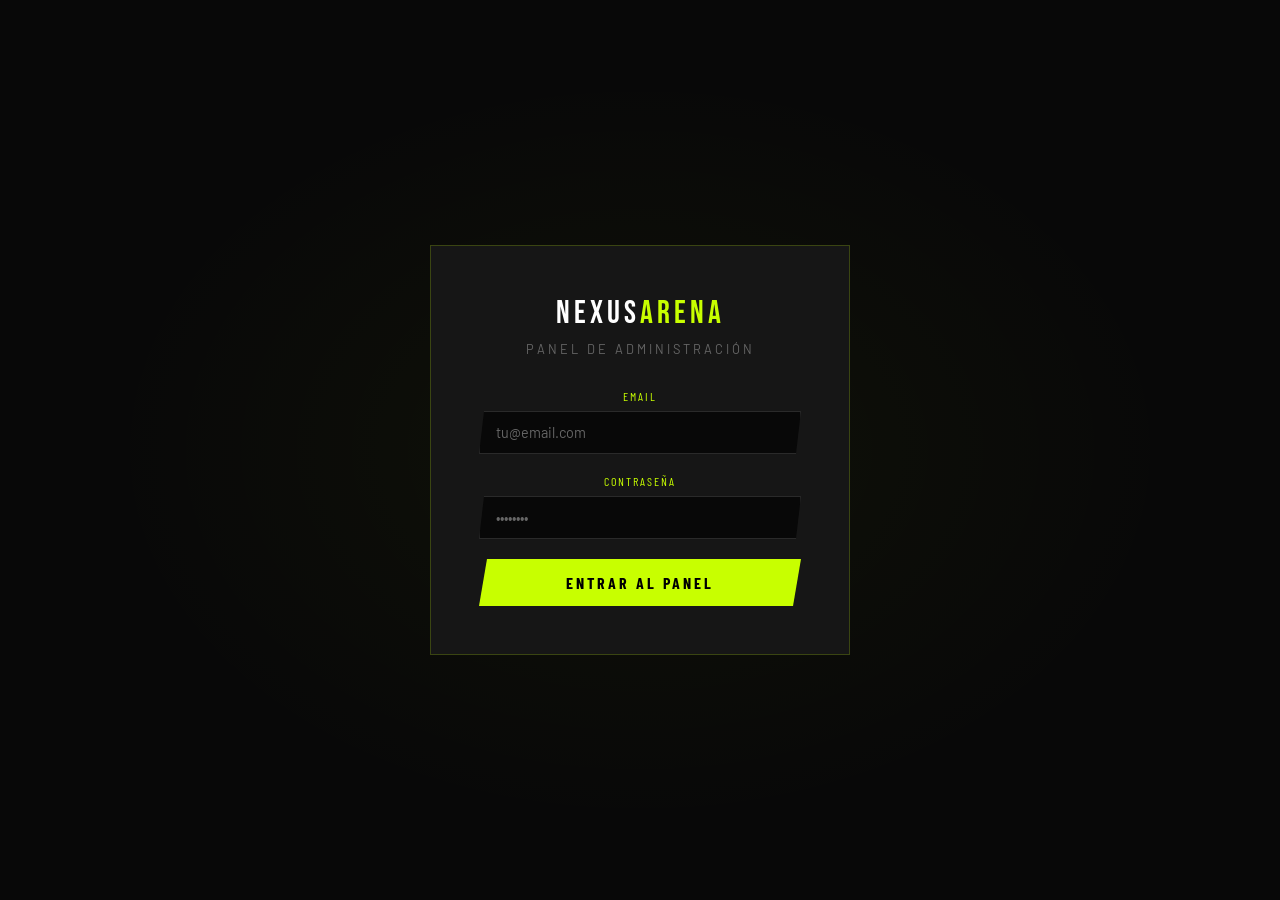
==== admin.html @ f6d8b769 "feat: streaming en vivo desde admin, Twitch y YouTube embed" ====
<!DOCTYPE html>
<html lang="es">
<head>
<meta charset="UTF-8">
<meta name="viewport" content="width=device-width, initial-scale=1.0">
<title>NEXUS ARENA — Panel Admin</title>
<!-- No indexar esta página en Google -->
<meta name="robots" content="noindex, nofollow">
<link rel="preconnect" href="https://fonts.googleapis.com">
<link href="https://fonts.googleapis.com/css2?family=Bebas+Neue&family=Barlow+Condensed:wght@400;600;700&family=Barlow:wght@300;400;500&display=swap" rel="stylesheet">
<link rel="stylesheet" href="css/styles.css">
<link rel="stylesheet" href="css/admin.css">
</head>
<body class="admin-body">

<!-- LOGIN SCREEN -->
<div id="loginScreen" class="login-screen">
  <div class="login-box">
    <div class="logo" style="margin-bottom:8px">NEXUS<span>ARENA</span></div>
    <p class="login-sub">Panel de administración</p>
    <div id="loginError" class="form-error" style="display:none"></div>
    <div class="form-group">
      <label class="form-label">Email</label>
      <input type="email" class="form-input" id="loginEmail" placeholder="tu@email.com">
    </div>
    <div class="form-group">
      <label class="form-label">Contraseña</label>
      <input type="password" class="form-input" id="loginPassword" placeholder="••••••••">
    </div>
    <button class="btn-submit" id="btnLogin">ENTRAR AL PANEL</button>
  </div>
</div>

<!-- ADMIN PANEL -->
<div id="adminPanel" style="display:none">

  <!-- Sidebar -->
  <aside class="sidebar">
    <div class="sidebar-logo"><img src="logo.png" alt="Nexus Arena" style="width:140px;filter:none" onerror="this.outerHTML='<span>NEXUS<span style=&quot;color:var(--acid)&quot;>ARENA</span></span>'"></div>
    <p class="sidebar-sub">Panel Admin</p>
    <nav class="sidebar-nav">
      <a href="#" class="sidebar-link active" data-section="dashboard">Dashboard</a>
      <a href="#" class="sidebar-link" data-section="torneos">Torneos</a>
      <a href="#" class="sidebar-link" data-section="inscripciones">Inscriptos</a>
      <a href="#" class="sidebar-link" data-section="nuevo-torneo">Nuevo torneo</a>
      <a href="#" class="sidebar-link" data-section="catalogo">Catálogo de juegos</a>
      <a href="#" class="sidebar-link" data-section="galardones">Galardones</a>
      <a href="#" class="sidebar-link" data-section="resenas">Reseñas</a>
      <a href="#" class="sidebar-link" data-section="encuestas">Encuestas</a>
      <a href="#" class="sidebar-link" data-section="jugadores">Jugadores</a>
      <a href="#" class="sidebar-link" data-section="ranking">Ranking</a>
      <a href="#" class="sidebar-link" data-section="temporadas">Temporadas</a>
      <a href="#" class="sidebar-link" data-section="config">Configuracion</a>
      <a href="#" class="sidebar-link" data-section="chat">Chat</a>
    </nav>
    <div class="sidebar-footer">
      <a href="index.html" target="_blank" class="sidebar-link">Ver página pública</a>
      <button class="btn-logout" id="btnLogout">Cerrar sesión</button>
    </div>
  </aside>

  <!-- Main content -->
  <main class="admin-main">

    <!-- DASHBOARD -->
    <section class="admin-section active" id="section-dashboard">
      <div class="admin-header">
        <h1 class="admin-title">Dashboard</h1>
        <span class="admin-date" id="adminDate"></span>
      </div>
      <div class="stats-row">
        <div class="stat-card">
          <span class="stat-card-num" id="dashTorneos">—</span>
          <span class="stat-card-label">Torneos activos</span>
        </div>
        <div class="stat-card">
          <span class="stat-card-num" id="dashInscrip">—</span>
          <span class="stat-card-label">Inscriptos totales</span>
        </div>
        <div class="stat-card">
          <span class="stat-card-num" id="dashRecaudado">—</span>
          <span class="stat-card-label">Recaudado (confirmados)</span>
        </div>
        <div class="stat-card">
          <span class="stat-card-num" id="dashComision">—</span>
          <span class="stat-card-label">Tu comisión (20%)</span>
        </div>
      </div>

      <h2 class="admin-subtitle">Inscriptos recientes</h2>
      <div class="table-wrap">
        <table class="admin-table" id="dashRecentTable">
          <thead>
            <tr>
              <th>Nombre</th>
              <th>Gamertag</th>
              <th>Torneo</th>
              <th>Contacto</th>
              <th>Estado</th>
              <th>Fecha</th>
            </tr>
          </thead>
          <tbody id="dashRecentBody">
            <tr><td colspan="6" class="table-loading">Cargando...</td></tr>
          </tbody>
        </table>
      </div>
    </section>

    <!-- TORNEOS -->
    <section class="admin-section" id="section-torneos">
      <div class="admin-header">
        <h1 class="admin-title">Torneos</h1>
        <button class="btn-admin-primary" onclick="showSection('nuevo-torneo')">+ Nuevo torneo</button>
      </div>
      <div id="torneosList"></div>
    </section>

    <!-- INSCRIPCIONES -->
    <section class="admin-section" id="section-inscripciones">
      <div class="admin-header">
        <h1 class="admin-title">Inscriptos</h1>
        <div class="header-filters">
          <select class="form-select" id="filterTorneo" onchange="loadInscripciones()">
            <option value="all">Todos los torneos</option>
          </select>
          <select class="form-select" id="filterEstado" onchange="loadInscripciones()">
            <option value="all">Todos los estados</option>
            <option value="pendiente">Pendiente</option>
            <option value="confirmado">Confirmado</option>
            <option value="cancelado">Cancelado</option>
          </select>
        </div>
      </div>
      <div class="table-wrap">
        <table class="admin-table">
          <thead>
            <tr>
              <th>Nombre</th>
              <th>Gamertag</th>
              <th>Torneo</th>
              <th>Contacto</th>
              <th>Estado</th>
              <th>Fecha inscripción</th>
              <th>Acciones</th>
            </tr>
          </thead>
          <tbody id="inscripcionesBody">
            <tr><td colspan="7" class="table-loading">Cargando...</td></tr>
          </tbody>
        </table>
      </div>
    </section>

    <!-- NUEVO TORNEO -->
    <section class="admin-section" id="section-nuevo-torneo">
      <div class="admin-header">
        <h1 class="admin-title" id="formTorneoTitle">Nuevo Torneo</h1>
      </div>
      <div class="form-card">
        <input type="hidden" id="editTorneoId">
        <div class="form-row">
          <div class="form-group">
            <label class="form-label">Nombre del juego *</label>
            <input type="text" class="form-input" id="tNombre" placeholder="Ej: Wild Rift">
          </div>
          <div class="form-group">
            <label class="form-label">Subtítulo</label>
            <input type="text" class="form-input" id="tSubtitulo" placeholder="Ej: 5v5 · Eliminación directa">
          </div>
        </div>
        <div class="form-row">
          <div class="form-group">
            <label class="form-label">Fecha y hora *</label>
            <input type="datetime-local" class="form-input" id="tFecha">
          </div>
          <div class="form-group">
            <label class="form-label">Plataforma *</label>
            <select class="form-select" id="tPlatforma">
              <option value="">Seleccionar...</option>
              <option value="mobile">Mobile</option>
              <option value="console">Consola (PS5)</option>
              <option value="pc">PC / Crossplay</option>
            </select>
          </div>
        </div>
        <div class="form-row">
          <div class="form-group">
            <label class="form-label">Modalidad *</label>
            <select class="form-select" id="tModalidad">
              <option value="online">Online</option>
              <option value="presencial">Presencial</option>
            </select>
          </div>
          <div class="form-group">
            <label class="form-label">Categoría (para filtros)</label>
            <select class="form-select" id="tCategoria">
              <option value="mobile">mobile</option>
              <option value="console">console</option>
              <option value="pc">pc</option>
              <option value="presencial">presencial</option>
            </select>
          </div>
        </div>
        <div class="form-row">
          <div class="form-group">
            <label class="form-label">Cupos totales *</label>
            <input type="number" class="form-input" id="tCupos" placeholder="16" min="2" max="64">
          </div>
          <div class="form-group">
            <label class="form-label">Precio de entrada ($) — <span style="color:var(--acid)">0 = Torneo Gratis</span></label>
            <input type="number" class="form-input" id="tPrecio" placeholder="0" value="0" min="0">
          </div>
        </div>
        <div class="form-row">
          <div class="form-group">
            <label class="form-label">Emoji del juego (se muestra si no hay imagen)</label>
            <input type="text" class="form-input" id="tEmoji" placeholder="🎮" maxlength="4">
          </div>
          <div class="form-group">
            <label class="form-label">Estado inicial</label>
            <select class="form-select" id="tEstado">
              <option value="open">Inscripción abierta</option>
              <option value="soon">Próximamente</option>
              <option value="full">Cupos llenos</option>
              <option value="finished">Finalizado</option>
            </select>
          </div>
        </div>

        <!-- IMAGEN -->
        <div class="form-group">
          <label class="form-label">Imagen de portada (URL) — opcional</label>
          <div style="display:flex;gap:10px;align-items:center">
            <input type="text" class="form-input" id="tImagen"
              placeholder="https://... (URL de una imagen, jpg/png/webp)"
              oninput="previewImagen(this.value)"
              style="flex:1">
            <button type="button" class="btn-admin-secondary" onclick="document.getElementById('tImagen').value='';previewImagen('')" style="white-space:nowrap">✕ Borrar</button>
          </div>
          <p style="font-size:0.75rem;color:var(--muted);margin-top:6px">
            Buscá en Google la portada del juego → clic derecho → "Copiar dirección de imagen" → pegala acá.
            O usá sitios como <strong style="color:var(--acid)">rawg.io</strong>, <strong style="color:var(--acid)">igdb.com</strong> o Imgur.
          </p>
        </div>
        <div id="imgPreviewWrap" style="display:none;margin-bottom:20px">
          <label class="form-label">Preview de la imagen</label>
          <div style="position:relative;width:100%;max-width:400px;height:180px;overflow:hidden;border:1px solid var(--gray)">
            <img id="imgPreview" src="" alt="preview"
              style="width:100%;height:100%;object-fit:cover">
            <div style="position:absolute;inset:0;background:linear-gradient(to top,rgba(0,0,0,0.6),transparent);display:flex;align-items:flex-end;padding:12px">
              <span id="imgPreviewNombre" style="font-family:'Bebas Neue',sans-serif;font-size:1.4rem;color:#fff;letter-spacing:2px"></span>
            </div>
          </div>
        </div>

        <div class="form-group">
          <label class="form-label">Descripción / notas extra</label>
          <textarea class="form-input form-textarea" id="tDescripcion" placeholder="Información adicional sobre el torneo..."></textarea>
        </div>

        <!-- NUEVOS CAMPOS v2 -->
        <div style="display:grid;grid-template-columns:1fr 1fr 1fr;gap:12px;margin-top:4px">
          <div class="form-group" style="margin-bottom:0">
            <label class="form-label">Alias Mercado Pago</label>
            <input type="text" class="form-input" id="tAliasMP" placeholder="nexusarena.mp">
          </div>
          <div class="form-group" style="margin-bottom:0">
            <label class="form-label">Premio fijo ($) — opcional</label>
            <input type="number" class="form-input" id="tPremio" placeholder="Se calcula automático">
          </div>
          <div class="form-group" style="margin-bottom:0">
            <label class="form-label">Jugadores por equipo</label>
            <select class="form-input form-select" id="tJugadoresPorEquipo">
              <option value="1">1 — Individual</option>
              <option value="2">2 — Dúo</option>
              <option value="3">3 — Trío</option>
              <option value="4">4 — Cuarteto</option>
              <option value="5" selected>5 — Quinteto (5v5)</option>
              <option value="6">6 — Sexteto</option>
            </select>
          </div>
        </div>

        <!-- FRASES ÉPICAS v3 -->
        <div style="margin-top:16px">
          <label class="form-label" style="color:var(--acid);font-size:0.75rem;letter-spacing:2px">FRASES DEL TORNEO — dejar vacío para usar el texto por defecto</label>
        </div>
        <div style="display:grid;grid-template-columns:1fr 1fr;gap:12px;margin-top:4px">
          <div class="form-group" style="margin-bottom:0">
            <label class="form-label">Paso 3 — Título "Asegurá tu lugar" <span style="color:var(--muted);font-weight:400">(opcional)</span></label>
            <input type="text" class="form-input" id="tFrasePagoTitulo" placeholder="Asegurá tu lugar">
          </div>
          <div class="form-group" style="margin-bottom:0">
            <label class="form-label">Paso 3 — Descripción <span style="color:var(--muted);font-weight:400">(opcional)</span></label>
            <input type="text" class="form-input" id="tFrasePagoDesc" placeholder="Confirmá tu entrada y reservá tu cupo...">
          </div>
        </div>
        <div style="display:grid;grid-template-columns:1fr 1fr;gap:12px;margin-top:8px">
          <div class="form-group" style="margin-bottom:0">
            <label class="form-label">Paso 4 — Título "Demostrá de qué estás hecho" <span style="color:var(--muted);font-weight:400">(opcional)</span></label>
            <input type="text" class="form-input" id="tFraseCompetirTitulo" placeholder="Demostrá de qué estás hecho">
          </div>
          <div class="form-group" style="margin-bottom:0">
            <label class="form-label">Paso 4 — Descripción <span style="color:var(--muted);font-weight:400">(opcional)</span></label>
            <input type="text" class="form-input" id="tFraseCompetirDesc" placeholder="El bracket está armado, la arena está lista...">
          </div>
        </div>

        <div id="formTorneoError" class="form-error" style="display:none"></div>
        <div class="form-actions">
          <button class="btn-admin-secondary" onclick="resetTorneoForm()">Cancelar</button>
          <button class="btn-admin-primary" id="btnSaveTorneo">Guardar torneo</button>
        </div>
      </div>
    </section>



    <!-- CATÁLOGO DE JUEGOS -->
    <section class="admin-section" id="section-catalogo">
      <div class="admin-header">
        <h1 class="admin-title">Catálogo de Juegos</h1>
        <button class="btn-admin-primary" onclick="openNuevoJuego()">+ Agregar juego</button>
      </div>
      <p style="color:var(--muted);font-size:0.85rem;margin-bottom:24px">
        Agregá, editá o eliminá juegos. Para la portada pegá una URL de imagen directa (<strong style="color:var(--acid)">imgur.com</strong> es gratuito).
      </p>
      <div id="catalogoGrid" class="admin-torneos-grid"></div>
    </section>

    <!-- GALARDONES ADMIN -->
    <section class="admin-section" id="section-galardones">
      <div class="admin-header">
        <h1 class="admin-title">Galardones</h1>
        <button class="btn-admin-primary" onclick="showSection('nuevo-galardon')">+ Agregar campeón</button>
      </div>
      <div id="galardonesAdminList"></div>
    </section>

    <!-- NUEVO GALARDON -->
    <section class="admin-section" id="section-nuevo-galardon">
      <div class="admin-header"><h1 class="admin-title" id="formGalardonTitle">Nuevo Campeón</h1></div>
      <div class="form-card">
        <input type="hidden" id="editGalardonId">
        <div class="form-row">
          <div class="form-group"><label class="form-label">Gamertag del ganador *</label><input type="text" class="form-input" id="gGamertag" placeholder="NombreEnElJuego"></div>
          <div class="form-group"><label class="form-label">Torneo ganado *</label><input type="text" class="form-input" id="gTorneo" placeholder="Ej: Wild Rift — Marzo 2025"></div>
        </div>
        <div class="form-row">
          <div class="form-group"><label class="form-label">Emoji del juego</label><input type="text" class="form-input" id="gEmoji" placeholder="🎮" maxlength="4"></div>
          <div class="form-group"><label class="form-label">Fecha del torneo</label><input type="date" class="form-input" id="gFecha"></div>
        </div>
        <div class="form-group"><label class="form-label">URL foto del ganador (opcional)</label><input type="text" class="form-input" id="gFoto" placeholder="https://..."></div>
        <div class="form-group"><label class="form-label">URL imagen de fondo (opcional — portada del juego)</label><input type="text" class="form-input" id="gBg" placeholder="https://..."></div>
        <div id="formGalardonError" class="form-error" style="display:none"></div>
        <div class="form-actions">
          <button class="btn-admin-secondary" onclick="showSection('galardones')">Cancelar</button>
          <button class="btn-admin-primary" id="btnSaveGalardon">Guardar campeón</button>
        </div>
      </div>
    </section>

    <!-- RESEÑAS ADMIN -->
    <section class="admin-section" id="section-resenas">
      <div class="admin-header">
        <h1 class="admin-title">Reseñas</h1>
        <span style="font-size:0.8rem;color:var(--muted)">Aprobá las reseñas para que aparezcan en la página</span>
      </div>
      <div class="table-wrap">
        <table class="admin-table">
          <thead><tr><th>Autor</th><th>Juego</th><th>Estrellas</th><th>Reseña</th><th>Estado</th><th>Acciones</th></tr></thead>
          <tbody id="resenasAdminBody"><tr><td colspan="6" class="table-loading">Cargando...</td></tr></tbody>
        </table>
      </div>
    </section>

    <!-- ENCUESTAS ADMIN -->
    <section class="admin-section" id="section-encuestas">
      <div class="admin-header">
        <h1 class="admin-title">Encuestas</h1>
        <button class="btn-admin-primary" onclick="showNuevaEncuesta()">+ Nueva encuesta</button>
      </div>
      <div id="encuestasAdminList"></div>
      <div id="nuevaEncuestaForm" style="display:none;margin-top:24px">
        <div class="form-card">
          <div class="form-group"><label class="form-label">Pregunta *</label><input type="text" class="form-input" id="encPregunta" placeholder="¿Qué juego querés para el próximo torneo?"></div>
          <div class="form-group">
            <label class="form-label">Opciones (una por línea) *</label>
            <textarea class="form-input form-textarea" id="encOpciones" placeholder="Wild Rift&#10;Fortnite&#10;FIFA 23&#10;PUBG Mobile"></textarea>
          </div>
          <div id="encError" class="form-error" style="display:none"></div>
          <div class="form-actions">
            <button class="btn-admin-secondary" onclick="document.getElementById('nuevaEncuestaForm').style.display='none'">Cancelar</button>
            <button class="btn-admin-primary" onclick="saveEncuesta()">Crear encuesta</button>
          </div>
        </div>
      </div>
    </section>

    <!-- CHAT ADMIN -->
    <section class="admin-section" id="section-chat">
      <div class="admin-header">
        <h1 class="admin-title">Chat</h1>
        <span style="font-size:0.8rem;color:var(--muted)">Mensajes sin responder de usuarios</span>
      </div>
      <div id="chatAdminList"></div>
    </section>


    <!-- MODAL NUEVO JUEGO -->
    <div class="modal-overlay" id="nuevoJuegoModal">
      <div class="modal">
        <div class="modal-header">
          <span class="modal-title">AGREGAR JUEGO</span>
          <button class="modal-close" onclick="closeNuevoJuego()">✕</button>
        </div>
        <div class="modal-body">
          <div id="njError" class="form-error" style="display:none"></div>
          <div class="form-group">
            <label class="form-label">Nombre del juego *</label>
            <input type="text" class="form-input" id="njNombre" placeholder="Ej: EA FC 25, PUBG Mobile, Valorant...">
          </div>
          <div style="display:flex;gap:12px">
            <div class="form-group" style="flex:1">
              <label class="form-label">Emoji</label>
              <input type="text" class="form-input" id="njEmoji" placeholder="🎮" maxlength="4">
            </div>
            <div class="form-group" style="flex:2">
              <label class="form-label">Plataforma</label>
              <select class="form-input form-select" id="njPlat">
                <option value="mobile">Mobile</option>
                <option value="console">Consola</option>
                <option value="pc">PC</option>
                <option value="cross">Crossplay</option>
              </select>
            </div>
          </div>
          <div class="form-group">
            <label class="form-label">URL de portada (opcional)</label>
            <input type="text" class="form-input" id="njImagen" placeholder="https://i.imgur.com/...">
            <p style="font-size:0.75rem;color:var(--muted);margin-top:6px">Subí tu imagen en <strong>imgur.com</strong> → clic derecho → copiar dirección de imagen</p>
          </div>
          <div class="form-actions">
            <button class="btn-admin-secondary" onclick="closeNuevoJuego()">Cancelar</button>
            <button class="btn-admin-primary" onclick="saveNuevoJuego()">Agregar juego</button>
          </div>
        </div>
      </div>
    </div>


    <!-- CONFIG -->
    <section class="admin-section" id="section-config">
      <div class="admin-header">
        <h1 class="admin-title">Configuración</h1>
      </div>

      <!-- TICKER -->
      <div class="form-card" style="max-width:760px;margin-bottom:2px">
        <div class="admin-subtitle">Ticker de juegos</div>
        <p style="color:var(--muted);font-size:0.85rem;margin-bottom:16px">La barra animada que corre en la parte superior. Un nombre por línea.</p>
        <div class="form-group">
          <textarea class="form-input form-textarea" id="tickerItems" style="height:120px;font-family:monospace"
            placeholder="Wild Rift&#10;PUBG Mobile&#10;Fortnite&#10;FIFA 23"></textarea>
        </div>
        <div class="form-actions">
          <button class="btn-admin-primary" onclick="saveTicker()">Guardar ticker</button>
        </div>
      </div>

      <!-- HOMEPAGE HERO -->
      <div class="form-card" style="max-width:760px;margin-bottom:2px;margin-top:2px">
        <div class="admin-subtitle">Hero — Página principal</div>
        <p style="color:var(--muted);font-size:0.85rem;margin-bottom:20px">Textos del hero. Dejar vacío para usar el texto por defecto.</p>
        <div class="form-row" style="margin-bottom:16px">
          <div class="form-group" style="margin-bottom:0">
            <label class="form-label">Badge (ej: Torneos privados — Villa de Mayo)</label>
            <input type="text" class="form-input" id="cfgHeroBadge" placeholder="Torneos privados — Villa de Mayo, Buenos Aires">
          </div>
          <div class="form-group" style="margin-bottom:0">
            <label class="form-label">Subtítulo hero</label>
            <input type="text" class="form-input" id="cfgHeroSub" placeholder="Torneos competitivos online y presenciales...">
          </div>
        </div>
        <div class="form-row" style="margin-bottom:16px">
          <div class="form-group" style="margin-bottom:0">
            <label class="form-label">Botón CTA principal</label>
            <input type="text" class="form-input" id="cfgHeroCta1" placeholder="Ver torneos activos">
          </div>
          <div class="form-group" style="margin-bottom:0">
            <label class="form-label">Botón CTA secundario</label>
            <input type="text" class="form-input" id="cfgHeroCta2" placeholder="Cómo funciona">
          </div>
        </div>
        <div class="form-group">
          <label class="form-label">Footer tagline</label>
          <input type="text" class="form-input" id="cfgFooterTagline" placeholder="Torneos privados de videojuegos. Online y presencial. Villa de Mayo, GBA.">
        </div>
        <div class="form-actions">
          <button class="btn-admin-primary" onclick="saveHomepage()">Guardar homepage</button>
        </div>
      </div>

      <!-- SECCIONES ACTIVAS -->
      <div class="form-card" style="max-width:760px;margin-top:2px">
        <div class="admin-subtitle">Secciones visibles</div>
        <p style="color:var(--muted);font-size:0.85rem;margin-bottom:20px">Activá o desactivá secciones de la página pública.</p>
        <div style="display:grid;grid-template-columns:1fr 1fr;gap:12px;margin-bottom:24px">
          <label class="cfg-toggle"><input type="checkbox" id="secJuegos" checked> <span>Catálogo de juegos</span></label>
          <label class="cfg-toggle"><input type="checkbox" id="secTorneos" checked> <span>Torneos activos</span></label>
          <label class="cfg-toggle"><input type="checkbox" id="secGalardones" checked> <span>Hall of Fame</span></label>
          <label class="cfg-toggle"><input type="checkbox" id="secResenas" checked> <span>Reseñas</span></label>
          <label class="cfg-toggle"><input type="checkbox" id="secEncuestas" checked> <span>Encuestas</span></label>
          <label class="cfg-toggle"><input type="checkbox" id="secComoFunciona" checked> <span>Cómo funciona</span></label>
          <label class="cfg-toggle"><input type="checkbox" id="secReglas" checked> <span>Reglas del juego</span></label>
        </div>
        <div class="form-actions">
          <button class="btn-admin-primary" onclick="saveSecciones()">Guardar secciones</button>
        </div>
      </div>

      <!-- STREAMING -->
      <div class="form-card" style="max-width:760px;margin-bottom:2px">
        <div class="admin-subtitle">Streaming en vivo</div>
        <p style="color:var(--muted);font-size:0.85rem;margin-bottom:20px">Pegá la URL de Twitch o YouTube. Activalo cuando estés transmitiendo y desactivalo al terminar.</p>
        <div class="form-group">
          <label class="form-label">URL del stream (Twitch o YouTube)</label>
          <input type="text" class="form-input" id="cfgStreamUrl"
            placeholder="https://www.twitch.tv/nexusarena_ &nbsp;o&nbsp; https://www.youtube.com/watch?v=XXX">
        </div>
        <div class="form-group">
          <label class="form-label">Título del stream (opcional)</label>
          <input type="text" class="form-input" id="cfgStreamTitulo"
            placeholder="NEXUS ARENA — Wild Rift Tournament EN VIVO">
        </div>
        <div style="display:flex;align-items:center;gap:16px;margin-bottom:20px">
          <label class="cfg-toggle" style="margin-bottom:0">
            <input type="checkbox" id="cfgStreamActivo">
            <span>Stream activo — mostrar en la página</span>
          </label>
          <span style="font-size:0.75rem;color:var(--muted)">Desactivalo cuando termines la transmisión</span>
        </div>
        <div class="form-actions">
          <button class="btn-admin-primary" onclick="saveStreaming()">Guardar streaming</button>
          <button class="btn-admin-secondary" onclick="desactivarStreaming()">Desactivar ahora</button>
        </div>
      </div>

      <!-- REGLAS -->
      <div class="form-card" style="max-width:760px;margin-top:2px">
        <div class="admin-subtitle">Reglas del juego</div>
        <p style="color:var(--muted);font-size:0.85rem;margin-bottom:16px">Hasta 8 reglas. Dejar filas vacías para no mostrar.</p>
        <div id="reglasAdminList" style="display:flex;flex-direction:column;gap:8px;margin-bottom:16px"></div>
        <div class="form-actions">
          <button class="btn-admin-secondary" onclick="addReglaRow()">+ Agregar regla</button>
          <button class="btn-admin-primary" onclick="saveReglas()">Guardar reglas</button>
        </div>
      </div>

      <!-- FOOTER / REDES -->
      <div class="form-card" style="max-width:760px;margin-top:2px;margin-bottom:2px">
        <div class="admin-subtitle">Footer y redes sociales</div>
        <div class="form-row" style="margin-bottom:12px">
          <div class="form-group" style="margin-bottom:0">
            <label class="form-label">Número WhatsApp (solo números)</label>
            <input type="text" class="form-input" id="cfgWA" placeholder="5491157687215">
          </div>
          <div class="form-group" style="margin-bottom:0">
            <label class="form-label">URL Instagram</label>
            <input type="text" class="form-input" id="cfgIG" placeholder="https://instagram.com/nexusarena">
          </div>
        </div>
        <div class="form-row">
          <div class="form-group" style="margin-bottom:0">
            <label class="form-label">Texto copyright</label>
            <input type="text" class="form-input" id="cfgCopy" placeholder="© 2025 NexusArena">
          </div>
          <div class="form-group" style="margin-bottom:0">
            <label class="form-label">Nota legal footer</label>
            <input type="text" class="form-input" id="cfgNote" placeholder="Evento privado. Premios según inscripciones...">
          </div>
        </div>
        <div class="form-actions" style="margin-top:16px">
          <button class="btn-admin-primary" onclick="saveFooter()">Guardar footer</button>
        </div>
      </div>

    </section>


    <!-- SECCION JUGADORES -->
    <section class="admin-section" id="section-jugadores">
      <div class="admin-header">
        <h1 class="admin-title">Jugadores</h1>
        <button class="btn-admin-primary" onclick="showNuevoJugador()">+ Registrar jugador</button>
      </div>
      <p style="color:var(--muted);font-size:0.85rem;margin-bottom:24px">Jugadores registrados en la plataforma.</p>
      <div id="jugadoresGrid" class="admin-torneos-grid"></div>
    </section>

    <!-- SECCION RANKING -->
    <section class="admin-section" id="section-ranking">
      <div class="admin-header">
        <h1 class="admin-title">Ranking Global</h1>
      </div>
      <div class="table-wrap">
        <table class="admin-table">
          <thead><tr>
            <th>#</th><th>Foto</th><th>Gamertag</th><th>Puntos</th><th>Victorias</th><th>Torneos</th>
          </tr></thead>
          <tbody id="rankingBody"><tr><td colspan="6" class="table-loading">Cargando...</td></tr></tbody>
        </table>
      </div>
    </section>

    <!-- SECCION TEMPORADAS -->
    <section class="admin-section" id="section-temporadas">
      <div class="admin-header">
        <h1 class="admin-title">Temporadas</h1>
        <button class="btn-admin-primary" onclick="showNuevaTemporada()">+ Nueva temporada</button>
      </div>
      <p style="color:var(--muted);font-size:0.85rem;margin-bottom:24px">Cada torneo puede pertenecer a una temporada.</p>
      <div id="temporadasList" style="display:flex;flex-direction:column;gap:2px;max-width:600px"></div>
    </section>

  </main>
</div>

<!-- BRACKET MODAL -->
<div class="modal-overlay" id="bracketModal">
  <div class="modal" style="max-width:680px;width:100%">
    <div class="modal-header">
      <span class="modal-title" id="bracketModalTitle">EDITAR BRACKET</span>
      <button class="modal-close" onclick="closeBracketModal()">&#10005;</button>
    </div>
    <div class="modal-body" id="bracketModalBody"></div>
  </div>
</div>

<!-- MODAL CONFIRMAR ELIMINAR -->
<div class="modal-overlay" id="deleteModal">
  <div class="modal">
    <div class="modal-header">
      <span class="modal-title">CONFIRMAR</span>
      <button class="modal-close" onclick="closeDeleteModal()">✕</button>
    </div>
    <div class="modal-body">
      <p style="margin-bottom:20px;color:var(--text)">¿Estás seguro que querés eliminar <strong id="deleteTarget"></strong>? Esta acción no se puede deshacer.</p>
      <div class="form-actions">
        <button class="btn-admin-secondary" onclick="closeDeleteModal()">Cancelar</button>
        <button class="btn-danger" id="btnConfirmDelete">Sí, eliminar</button>
      </div>
    </div>
  </div>
</div>

<script type="module" src="js/admin.js"></script>
</body>
</html>
---- css/styles.css ----
/* ============================================================
   NEXUS ARENA — Estilos principales
   ============================================================ */

:root {
  --acid:    #C8FF00;
  --orange:  #FF5C00;
  --red:     #FF1744;
  --dark:    #080808;
  --dark2:   #0F0F0F;
  --dark3:   #161616;
  --gray:    #2A2A2A;
  --text:    #E0E0E0;
  --muted:   #666;
}

* { margin: 0; padding: 0; box-sizing: border-box; }

body {
  background: var(--dark);
  color: var(--text);
  font-family: 'Barlow', sans-serif;
  overflow-x: hidden;
}

/* ── NOISE OVERLAY ── */
body::before {
  content: '';
  position: fixed;
  inset: 0;
  background-image: url("data:image/svg+xml,%3Csvg viewBox='0 0 256 256' xmlns='http://www.w3.org/2000/svg'%3E%3Cfilter id='noise'%3E%3CfeTurbulence type='fractalNoise' baseFrequency='0.9' numOctaves='4' stitchTiles='stitch'/%3E%3C/filter%3E%3Crect width='100%25' height='100%25' filter='url(%23noise)' opacity='0.04'/%3E%3C/svg%3E");
  pointer-events: none;
  z-index: 9999;
  opacity: 0.3;
}

/* ── NAVIGATION ── */
.nav {
  position: fixed;
  top: 0; left: 0; right: 0;
  z-index: 100;
  display: flex;
  align-items: center;
  justify-content: space-between;
  padding: 18px 6vw;
  background: rgba(8,8,8,0.9);
  backdrop-filter: blur(12px);
  border-bottom: 1px solid rgba(200,255,0,0.1);
  transition: padding 0.3s;
}

.nav.scrolled { padding: 12px 6vw; }

.logo {
  font-family: 'Bebas Neue', sans-serif;
  font-size: 2rem;
  letter-spacing: 4px;
  color: #fff;
  text-decoration: none;
}

.logo span { color: var(--acid); }

.nav-links {
  display: flex;
  gap: 32px;
  list-style: none;
}

.nav-links a {
  color: var(--muted);
  text-decoration: none;
  font-family: 'Barlow Condensed', sans-serif;
  font-size: 0.85rem;
  letter-spacing: 2px;
  text-transform: uppercase;
  transition: color 0.2s;
}

.nav-links a:hover { color: var(--acid); }

.nav-cta {
  background: var(--acid);
  color: #000;
  padding: 10px 24px;
  font-family: 'Barlow Condensed', sans-serif;
  font-weight: 700;
  font-size: 0.85rem;
  letter-spacing: 2px;
  text-transform: uppercase;
  border: none;
  cursor: pointer;
  transition: all 0.2s;
  clip-path: polygon(8px 0%, 100% 0%, calc(100% - 8px) 100%, 0% 100%);
}

.nav-cta:hover { background: #fff; }

/* ── HERO ── */
.hero {
  position: relative;
  min-height: 100vh;
  display: flex;
  align-items: center;
  padding: 0 6vw;
  overflow: hidden;
}

.hero-bg {
  position: absolute; inset: 0;
  background:
    radial-gradient(ellipse 55% 60% at 75% 50%, rgba(200,255,0,0.07) 0%, transparent 65%),
    radial-gradient(ellipse 40% 50% at 15% 80%, rgba(255,92,0,0.07) 0%, transparent 55%),
    radial-gradient(ellipse 80% 40% at 50% 0%, rgba(200,255,0,0.03) 0%, transparent 60%);
}

.hero-grid {
  position: absolute; inset: 0;
  background-image:
    linear-gradient(rgba(200,255,0,0.03) 1px, transparent 1px),
    linear-gradient(90deg, rgba(200,255,0,0.03) 1px, transparent 1px);
  background-size: 60px 60px;
  animation: gridPulse 8s ease-in-out infinite;
}

@keyframes gridPulse {
  0%, 100% { opacity: 0.4; }
  50% { opacity: 1; }
}

.hero-visual {
  position: absolute;
  right: 4vw; top: 50%;
  transform: translateY(-50%);
  font-family: 'Bebas Neue', sans-serif;
  font-size: clamp(180px, 25vw, 380px);
  color: var(--acid);
  opacity: 0.06;
  pointer-events: none;
  letter-spacing: -10px;
  line-height: 1;
}

.hero-content {
  position: relative;
  z-index: 2;
  padding-top: 80px;
  max-width: 800px;
}

.hero-badge {
  display: inline-flex;
  align-items: center;
  gap: 8px;
  background: rgba(200,255,0,0.1);
  border: 1px solid rgba(200,255,0,0.3);
  padding: 6px 16px;
  font-family: 'Barlow Condensed', sans-serif;
  font-size: 0.75rem;
  letter-spacing: 3px;
  text-transform: uppercase;
  color: var(--acid);
  margin-bottom: 28px;
  animation: fadeUp 0.6s ease both;
}

.hero-badge::before {
  content: '';
  width: 6px; height: 6px;
  background: var(--acid);
  border-radius: 50%;
  animation: blink 1.5s infinite;
}

@keyframes blink {
  0%, 100% { opacity: 1; }
  50% { opacity: 0.2; }
}

.hero h1 {
  font-family: 'Bebas Neue', sans-serif;
  font-size: clamp(4rem, 10vw, 9rem);
  line-height: 0.9;
  letter-spacing: 2px;
  color: #fff;
  animation: fadeUp 0.7s ease 0.1s both;
}

.hero h1 .line-accent { color: var(--acid); }
.hero h1 .line-stroke {
  -webkit-text-stroke: 1px rgba(255,255,255,0.25);
  color: transparent;
}

.hero-sub {
  margin-top: 24px;
  font-size: 1.1rem;
  color: var(--muted);
  max-width: 480px;
  line-height: 1.6;
  animation: fadeUp 0.7s ease 0.2s both;
}

.hero-sub strong { color: var(--text); }

.hero-actions {
  display: flex;
  gap: 16px;
  margin-top: 36px;
  animation: fadeUp 0.7s ease 0.3s both;
}

.hero-stats {
  display: flex;
  gap: 48px;
  margin-top: 64px;
  padding-top: 32px;
  border-top: 1px solid var(--gray);
  animation: fadeUp 0.7s ease 0.4s both;
  flex-wrap: wrap;
}

.stat-item { display: flex; flex-direction: column; }
.stat-num {
  font-family: 'Bebas Neue', sans-serif;
  font-size: 2.2rem;
  color: var(--acid);
  line-height: 1;
}
.stat-label {
  font-size: 0.7rem;
  letter-spacing: 2px;
  text-transform: uppercase;
  color: var(--muted);
  margin-top: 4px;
}

@keyframes fadeUp {
  from { opacity: 0; transform: translateY(30px); }
  to   { opacity: 1; transform: translateY(0); }
}

/* ── BUTTONS ── */
.btn-primary {
  background: var(--acid);
  color: #000;
  padding: 14px 32px;
  font-family: 'Barlow Condensed', sans-serif;
  font-weight: 700;
  font-size: 1rem;
  letter-spacing: 2px;
  text-transform: uppercase;
  border: none;
  cursor: pointer;
  transition: all 0.2s;
  clip-path: polygon(10px 0%, 100% 0%, calc(100% - 10px) 100%, 0% 100%);
}

.btn-primary:hover { background: #fff; transform: translateY(-2px); box-shadow: 0 8px 30px rgba(200,255,0,0.3); }

.btn-secondary {
  background: transparent;
  color: var(--text);
  padding: 14px 32px;
  font-family: 'Barlow Condensed', sans-serif;
  font-weight: 600;
  font-size: 1rem;
  letter-spacing: 2px;
  text-transform: uppercase;
  border: 1px solid var(--gray);
  cursor: pointer;
  transition: all 0.2s;
  clip-path: polygon(10px 0%, 100% 0%, calc(100% - 10px) 100%, 0% 100%);
}

.btn-secondary:hover { border-color: var(--acid); color: var(--acid); }

/* ── TICKER ── */
.ticker {
  background: var(--acid);
  color: #000;
  padding: 12px 0;
  overflow: hidden;
  white-space: nowrap;
  font-family: 'Barlow Condensed', sans-serif;
  font-weight: 700;
  font-size: 0.9rem;
  letter-spacing: 3px;
  text-transform: uppercase;
}

.ticker-inner {
  display: inline-block;
  animation: ticker 30s linear infinite;
}

.ticker-inner span { margin: 0 48px; }
.ticker-inner span::before { content: '★ '; }

@keyframes ticker {
  from { transform: translateX(0); }
  to   { transform: translateX(-50%); }
}

/* ── SECTIONS ── */
section { padding: 80px 6vw; }
.section-dark { background: var(--dark2); }

.section-label {
  font-family: 'Barlow Condensed', sans-serif;
  font-size: 0.75rem;
  letter-spacing: 4px;
  text-transform: uppercase;
  color: var(--acid);
  margin-bottom: 12px;
  display: flex;
  align-items: center;
  gap: 10px;
}

.section-label::before {
  content: '';
  display: block;
  width: 24px;
  height: 1px;
  background: var(--acid);
}

.section-title {
  font-family: 'Bebas Neue', sans-serif;
  font-size: clamp(2.5rem, 5vw, 4.5rem);
  line-height: 1;
  letter-spacing: 2px;
  color: #fff;
  margin-bottom: 8px;
}

.section-title span { color: var(--acid); }

/* ── LOADING / EMPTY ── */
.loading-state {
  display: flex;
  flex-direction: column;
  align-items: center;
  gap: 16px;
  padding: 60px 0;
  color: var(--muted);
}

.spinner {
  width: 32px; height: 32px;
  border: 2px solid var(--gray);
  border-top-color: var(--acid);
  border-radius: 50%;
  animation: spin 0.8s linear infinite;
}

@keyframes spin { to { transform: rotate(360deg); } }

.empty-state {
  text-align: center;
  padding: 60px 0;
  color: var(--muted);
  line-height: 1.8;
}

/* ── TOURNAMENT CARDS ── */
.filter-bar {
  display: flex;
  gap: 8px;
  margin: 32px 0;
  flex-wrap: wrap;
}

.filter-btn {
  padding: 8px 20px;
  font-family: 'Barlow Condensed', sans-serif;
  font-size: 0.8rem;
  letter-spacing: 2px;
  text-transform: uppercase;
  border: 1px solid var(--gray);
  background: transparent;
  color: var(--muted);
  cursor: pointer;
  transition: all 0.2s;
  clip-path: polygon(6px 0%, 100% 0%, calc(100% - 6px) 100%, 0% 100%);
}

.filter-btn.active, .filter-btn:hover {
  background: var(--acid);
  border-color: var(--acid);
  color: #000;
  box-shadow: 0 0 18px rgba(200,255,0,0.2);
}

.tournaments-grid {
  display: grid;
  grid-template-columns: repeat(auto-fill, minmax(320px, 1fr));
  gap: 2px;
}

.tournament-card {
  background: linear-gradient(160deg, #161616 0%, #111111 100%);
  border: 1px solid rgba(255,255,255,0.06);
  position: relative;
  overflow: hidden;
  transition: transform 0.3s ease, border-color 0.3s ease, box-shadow 0.3s ease;
}

.tournament-card::after {
  content: '';
  position: absolute;
  top: 0; left: 0; right: 0;
  height: 2px;
  background: linear-gradient(90deg, transparent, var(--acid), transparent);
  transform: scaleX(0);
  transition: transform 0.35s ease;
}

.tournament-card:hover { transform: translateY(-6px); border-color: rgba(200,255,0,0.25); box-shadow: 0 16px 48px rgba(0,0,0,0.5), 0 0 0 1px rgba(200,255,0,0.08); }
.tournament-card:hover::after { transform: scaleX(1); }
.tournament-card:hover .card-overlay { opacity: 1; }

.card-top {
  position: relative;
  height: 180px;
  overflow: hidden;
}

.card-game-bg {
  width: 100%; height: 100%;
  display: flex;
  align-items: center;
  justify-content: center;
  font-size: 5rem;
}

.card-game-bg.mobile   { background: linear-gradient(135deg, #0a1a0a 0%, #050d05 100%); }
.card-game-bg.console  { background: linear-gradient(135deg, #0a0a1f 0%, #050510 100%); }
.card-game-bg.pc       { background: linear-gradient(135deg, #1a0a0a 0%, #0d0505 100%); }
.card-game-bg::before  {
  content: '';
  position: absolute; inset: 0;
  background-image: linear-gradient(rgba(200,255,0,0.03) 1px, transparent 1px),
                    linear-gradient(90deg, rgba(200,255,0,0.03) 1px, transparent 1px);
  background-size: 32px 32px;
}

.card-status {
  position: absolute;
  top: 12px; left: 12px;
  padding: 4px 12px;
  font-family: 'Barlow Condensed', sans-serif;
  font-size: 0.7rem;
  letter-spacing: 2px;
  text-transform: uppercase;
  clip-path: polygon(5px 0%, 100% 0%, calc(100% - 5px) 100%, 0% 100%);
}

.status-open     { background: var(--acid); color: #000; }
.status-soon     { background: var(--orange); color: #fff; }
.status-full     { background: var(--red); color: #fff; }
.status-finished { background: var(--gray); color: var(--muted); }

.card-platform {
  position: absolute;
  top: 12px; right: 12px;
  background: rgba(0,0,0,0.75);
  backdrop-filter: blur(8px);
  padding: 4px 10px;
  font-family: 'Barlow Condensed', sans-serif;
  font-size: 0.65rem;
  letter-spacing: 1px;
  text-transform: uppercase;
  color: var(--muted);
  border: 1px solid rgba(255,255,255,0.1);
}

.card-overlay {
  position: absolute; inset: 0;
  background: linear-gradient(135deg, rgba(200,255,0,0.04) 0%, transparent 60%);
  opacity: 0;
  transition: opacity 0.3s;
}

.card-body { padding: 20px; }

.card-date {
  font-family: 'Barlow Condensed', sans-serif;
  font-size: 0.75rem;
  letter-spacing: 2px;
  text-transform: uppercase;
  color: var(--acid);
  margin-bottom: 8px;
}

.card-title {
  font-family: 'Barlow Condensed', sans-serif;
  font-size: 1.3rem;
  font-weight: 700;
  letter-spacing: 1px;
  color: #fff;
  margin-bottom: 4px;
}

.card-subtitle { font-size: 0.8rem; color: var(--muted); margin-bottom: 16px; }

.card-meta { display: flex; gap: 16px; margin-bottom: 16px; }

.meta-item { display: flex; flex-direction: column; gap: 2px; }

.meta-label {
  font-size: 0.65rem;
  letter-spacing: 2px;
  text-transform: uppercase;
  color: var(--muted);
}

.meta-value { font-family: 'Barlow Condensed', sans-serif; font-size: 1rem; font-weight: 600; color: #fff; }
.meta-value.prize { color: var(--acid); }

.slots-bar { margin-bottom: 16px; }

.slots-info {
  display: flex;
  justify-content: space-between;
  font-size: 0.75rem;
  color: var(--muted);
  margin-bottom: 6px;
}

.slots-track { height: 3px; background: rgba(255,255,255,0.06); overflow: hidden; border-radius: 2px; }

.slots-fill { height: 100%; background: linear-gradient(90deg, var(--acid), #a8d400); transition: width 0.8s ease; border-radius: 2px; }
.slots-fill.warning { background: linear-gradient(90deg, var(--orange), #ff8c00); }
.slots-fill.danger  { background: linear-gradient(90deg, var(--red), #ff4444); }

.card-footer { display: flex; gap: 8px; }

.btn-inscribir {
  flex: 1;
  padding: 10px;
  font-family: 'Barlow Condensed', sans-serif;
  font-weight: 700;
  font-size: 0.85rem;
  letter-spacing: 2px;
  text-transform: uppercase;
  border: none;
  cursor: pointer;
  transition: all 0.2s;
  clip-path: polygon(7px 0%, 100% 0%, calc(100% - 7px) 100%, 0% 100%);
}

.btn-inscribir.available { background: var(--acid); color: #000; }
.btn-inscribir.available:hover { background: #fff; box-shadow: 0 0 28px rgba(200,255,0,0.45), 0 4px 12px rgba(0,0,0,0.3); transform: translateY(-1px); }
.btn-inscribir.disabled { background: rgba(42,42,42,0.6); color: var(--muted); cursor: not-allowed; }

.btn-info {
  padding: 10px 14px;
  background: transparent;
  border: 1px solid var(--gray);
  color: var(--muted);
  cursor: pointer;
  transition: all 0.2s;
  clip-path: polygon(5px 0%, 100% 0%, calc(100% - 5px) 100%, 0% 100%);
}

.btn-info:hover { border-color: var(--acid); color: var(--acid); }

/* ── PRIZE BANNER ── */
.prize-banner {
  background: linear-gradient(135deg, #0F0F0F, #141400);
  border: 1px solid rgba(200,255,0,0.2);
  padding: 48px;
  display: flex;
  align-items: center;
  gap: 48px;
  margin-top: 48px;
  position: relative;
  overflow: hidden;
  flex-wrap: wrap;
}

.prize-banner::before {
  content: '$';
  position: absolute;
  right: -20px; top: -20px;
  font-family: 'Bebas Neue', sans-serif;
  font-size: 200px;
  color: rgba(200,255,0,0.04);
  pointer-events: none;
}

.prize-amount {
  font-family: 'Bebas Neue', sans-serif;
  font-size: 5rem;
  color: var(--acid);
  line-height: 1;
  white-space: nowrap;
}

.prize-details { flex: 1; min-width: 200px; }
.prize-details h3 { font-family: 'Barlow Condensed', sans-serif; font-size: 1.5rem; font-weight: 700; color: #fff; margin-bottom: 8px; }
.prize-details p { font-size: 0.9rem; color: var(--muted); line-height: 1.6; }

.prize-breakdown { display: flex; flex-direction: column; gap: 8px; }

.prize-rank { display: flex; align-items: center; gap: 12px; }

.rank-badge {
  width: 28px; height: 28px;
  display: flex; align-items: center; justify-content: center;
  font-family: 'Barlow Condensed', sans-serif;
  font-size: 0.8rem; font-weight: 700;
  clip-path: polygon(4px 0%, 100% 0%, calc(100% - 4px) 100%, 0% 100%);
}

.rank-badge.gold   { background: #FFD700; color: #000; }
.rank-badge.silver { background: #C0C0C0; color: #000; }
.rank-badge.bronze { background: #CD7F32; color: #000; }

.rank-prize { font-family: 'Barlow Condensed', sans-serif; font-size: 1rem; font-weight: 600; color: #fff; }

/* ── STEPS ── */
.steps-grid {
  display: grid;
  grid-template-columns: repeat(auto-fit, minmax(220px, 1fr));
  margin-top: 48px;
  border: 1px solid var(--gray);
}

.step {
  padding: 40px 32px;
  border-right: 1px solid var(--gray);
  position: relative;
  transition: background 0.3s;
}

.step:last-child { border-right: none; }
.step:hover { background: rgba(200,255,0,0.03); }
.step { cursor: default; }

.step-num { font-family: 'Bebas Neue', sans-serif; font-size: 4rem; color: rgba(200,255,0,0.1); line-height: 1; margin-bottom: 16px; }
.step-icon { font-size: 2rem; margin-bottom: 16px; display:flex; align-items:center; color: var(--acid); }
.step-title { font-family: 'Barlow Condensed', sans-serif; font-size: 1.2rem; font-weight: 700; color: #fff; margin-bottom: 10px; }
.step-text { font-size: 0.85rem; color: var(--muted); line-height: 1.6; }
.step-accent { position: absolute; bottom: 0; left: 0; right: 0; height: 2px; background: var(--acid); transform: scaleX(0); transition: transform 0.3s; }
.step:hover .step-accent { transform: scaleX(1); }

/* ── RULES ── */
.rules-grid {
  display: grid;
  grid-template-columns: repeat(auto-fit, minmax(280px, 1fr));
  gap: 2px;
  margin-top: 40px;
}

.rule-item {
  background: var(--dark3);
  padding: 28px;
  border: 1px solid var(--gray);
  border-left: 3px solid var(--acid);
  transition: background 0.2s;
}

.rule-item:hover { background: rgba(200,255,0,0.02); }
.rule-num { font-family: 'Bebas Neue', sans-serif; font-size: 2rem; color: rgba(200,255,0,0.3); line-height: 1; margin-bottom: 8px; }
.rule-title { font-family: 'Barlow Condensed', sans-serif; font-size: 1rem; font-weight: 700; letter-spacing: 1px; color: #fff; margin-bottom: 8px; text-transform: uppercase; }
.rule-text { font-size: 0.85rem; color: var(--muted); line-height: 1.6; }

/* ── MODAL ── */
.modal-overlay {
  display: none;
  position: fixed;
  inset: 0;
  background: rgba(0,0,0,0.85);
  z-index: 1000;
  align-items: center;
  justify-content: center;
  padding: 20px;
  backdrop-filter: blur(4px);
}

.modal-overlay.active { display: flex; }

.modal {
  background: linear-gradient(160deg, rgba(22,22,22,0.98) 0%, rgba(10,10,10,0.99) 100%);
  border: 1px solid rgba(200,255,0,0.15);
  max-width: 500px;
  width: 100%;
  animation: modalIn 0.3s cubic-bezier(0.34,1.2,0.64,1);
  box-shadow: 0 24px 80px rgba(0,0,0,0.7), 0 0 0 1px rgba(200,255,0,0.04);
}

@keyframes modalIn {
  from { opacity: 0; transform: scale(0.92) translateY(24px); }
  to   { opacity: 1; transform: scale(1) translateY(0); }
}

.modal-header {
  padding: 24px 28px;
  border-bottom: 1px solid var(--gray);
  display: flex;
  justify-content: space-between;
  align-items: center;
}

.modal-title { font-family: 'Bebas Neue', sans-serif; font-size: 1.8rem; letter-spacing: 2px; color: #fff; }
.modal-close { background: none; border: none; color: var(--muted); font-size: 1.5rem; cursor: pointer; transition: color 0.2s; line-height: 1; }
.modal-close:hover { color: var(--red); }
.modal-body { padding: 28px; }

/* ── FORMS ── */
.form-group { margin-bottom: 20px; }

.form-label {
  display: block;
  font-family: 'Barlow Condensed', sans-serif;
  font-size: 0.75rem;
  letter-spacing: 2px;
  text-transform: uppercase;
  color: var(--acid);
  margin-bottom: 8px;
}

.form-input {
  width: 100%;
  background: var(--dark);
  border: 1px solid var(--gray);
  color: #fff;
  padding: 12px 16px;
  font-family: 'Barlow', sans-serif;
  font-size: 0.9rem;
  transition: border-color 0.2s;
  outline: none;
  clip-path: polygon(5px 0%, 100% 0%, calc(100% - 5px) 100%, 0% 100%);
}

.form-input:focus { border-color: var(--acid); }
.form-input::placeholder { color: var(--muted); }

.form-select {
  width: 100%;
  background: var(--dark);
  border: 1px solid var(--gray);
  color: #fff;
  padding: 12px 16px;
  font-family: 'Barlow', sans-serif;
  font-size: 0.9rem;
  outline: none;
  cursor: pointer;
  appearance: none;
}

.form-select:focus { border-color: var(--acid); }

.form-textarea { resize: vertical; min-height: 80px; clip-path: none; }

.form-info {
  background: rgba(200,255,0,0.05);
  border: 1px solid rgba(200,255,0,0.2);
  padding: 16px;
  margin-bottom: 20px;
}

.form-info p { font-size: 0.85rem; color: var(--text); line-height: 1.6; }

.price-highlight {
  font-family: 'Bebas Neue', sans-serif;
  font-size: 2rem;
  color: var(--acid);
  display: block;
  margin: 4px 0;
}

.form-note { font-size: 0.75rem !important; color: var(--muted) !important; }

.form-error {
  background: rgba(255,23,68,0.1);
  border: 1px solid rgba(255,23,68,0.3);
  color: #ff8a80;
  padding: 12px 16px;
  font-size: 0.85rem;
  margin-bottom: 16px;
}

.btn-submit {
  width: 100%;
  padding: 14px;
  background: var(--acid);
  color: #000;
  border: none;
  font-family: 'Barlow Condensed', sans-serif;
  font-weight: 700;
  font-size: 1rem;
  letter-spacing: 3px;
  text-transform: uppercase;
  cursor: pointer;
  transition: all 0.2s;
  clip-path: polygon(8px 0%, 100% 0%, calc(100% - 8px) 100%, 0% 100%);
}

.btn-submit:hover { background: #fff; box-shadow: 0 8px 30px rgba(200,255,0,0.3); }
.btn-submit:disabled { background: var(--gray); color: var(--muted); cursor: not-allowed; box-shadow: none; }

/* ── FOOTER ── */
footer {
  background: #000;
  padding: 48px 6vw 32px;
  border-top: 1px solid var(--gray);
}

.footer-top {
  display: flex;
  justify-content: space-between;
  align-items: flex-start;
  margin-bottom: 48px;
  gap: 32px;
  flex-wrap: wrap;
}

.footer-brand .logo { font-size: 1.8rem; }
.footer-tagline { font-size: 0.8rem; color: var(--muted); margin-top: 8px; max-width: 240px; line-height: 1.5; }

.footer-links h4 { font-family: 'Barlow Condensed', sans-serif; font-size: 0.75rem; letter-spacing: 3px; text-transform: uppercase; color: var(--acid); margin-bottom: 16px; }
.footer-links ul { list-style: none; display: flex; flex-direction: column; gap: 8px; }
.footer-links a { font-size: 0.85rem; color: var(--muted); text-decoration: none; transition: color 0.2s; }
.footer-links a:hover { color: var(--text); }

.footer-bottom {
  padding-top: 24px;
  border-top: 1px solid var(--gray);
  display: flex;
  justify-content: space-between;
  align-items: center;
  gap: 16px;
  flex-wrap: wrap;
}

.footer-copy { font-size: 0.75rem; color: var(--muted); }
.footer-note { font-size: 0.75rem; color: var(--muted); text-align: right; max-width: 400px; }

/* ── RESPONSIVE ── */
@media (max-width: 768px) {
  /* Nav */
  .nav-links, .nav-cta { display: none; }
  .nav { padding: 14px 5vw; }

  /* Hero */
  .hero-visual { display: none; }
  .hero-stats { gap: 20px; flex-wrap: wrap; }
  .hero h1 { font-size: clamp(3rem, 14vw, 5rem); }
  .hero-actions { flex-direction: column; gap: 12px; }
  .hero-actions .btn-primary,
  .hero-actions .btn-secondary { width: 100%; text-align: center; }

  /* Steps */
  .steps-grid { grid-template-columns: 1fr; }
  .step { border-right: none; border-bottom: 1px solid var(--gray); }
  .step:last-child { border-bottom: none; }

  /* Prize banner */
  .prize-banner { flex-direction: column; gap: 24px; }

  /* Pago info */
  .pago-info-banner { flex-direction: column; }
  .pago-info-item { border-right: none; border-bottom: 1px solid rgba(255,255,255,0.05); }
  .pago-info-item:last-child { border-bottom: none; }

  /* Modal */
  .modal, .modal.modal-wide { margin: 0; max-width: 100%; width: 100%; }
  .modal-body { padding: 20px; }
  .modal-overlay { padding: 0; align-items: flex-end; }
  .modal { border-bottom: none; }
  .form-row-2 { grid-template-columns: 1fr; gap: 0; }

  /* Tournaments grid */
  .tournaments-grid { grid-template-columns: 1fr; }

  /* Filter bar */
  .filter-bar { gap: 6px; flex-wrap: wrap; }
  .filter-btn { font-size: 0.75rem; padding: 6px 14px; }

  /* Sections padding */
  section { padding-left: 5vw !important; padding-right: 5vw !important; }

  /* Footer */
  .footer-top { flex-direction: column; gap: 24px; }
  .footer-bottom { flex-direction: column; gap: 8px; text-align: center; }
  .footer-note { text-align: center; }

  /* Streaming */
  .streaming-coming { flex-direction: column; gap: 16px; }
  .streaming-badge { margin-left: 0; }

  /* Galardones */
  .galardones-grid { grid-template-columns: 1fr; }

  /* Chat */
  .chat-widget { width: calc(100vw - 32px); right: 16px; }
}

@media (max-width: 480px) {
  .hero-stats { gap: 16px; }
  .stat-num { font-size: 1.6rem; }
  .section-title { font-size: clamp(1.8rem, 8vw, 3rem); }
  .hero-badge { font-size: 0.65rem; }
  .ticker-inner span { margin: 0 28px; }
}

/* ── REVEAL ON SCROLL ─────────────────────────────────────── */
.reveal {
  opacity: 0;
  transform: translateY(32px);
  transition: opacity 0.65s ease, transform 0.65s ease;
}
.reveal.visible {
  opacity: 1;
  transform: translateY(0);
}
.reveal-delay-1 { transition-delay: 0.1s; }
.reveal-delay-2 { transition-delay: 0.2s; }
.reveal-delay-3 { transition-delay: 0.3s; }
.reveal-delay-4 { transition-delay: 0.4s; }

/* ── FACEBOOK WIDGET EN FOOTER ── */
.footer-fb {
  display: flex;
  align-items: flex-start;
}
.footer-fb .fb-page {
  border: 1px solid rgba(255,255,255,0.08);
  overflow: hidden;
}
@media (max-width: 768px) {
  .footer-fb { display: none; }
}
---- css/admin.css ----
/* ============================================================
   NEXUS ARENA — Estilos del panel admin
   ============================================================ */

.admin-body { cursor: default; overflow: auto; }
.admin-body::before { display: none; }

/* ── LOGIN ── */
.login-screen {
  min-height: 100vh;
  display: flex;
  align-items: center;
  justify-content: center;
  background:
    radial-gradient(ellipse 60% 60% at 50% 50%, rgba(200,255,0,0.04) 0%, transparent 70%),
    var(--dark);
  padding: 20px;
}

.login-box {
  background: var(--dark3);
  border: 1px solid rgba(200,255,0,0.2);
  padding: 48px;
  width: 100%;
  max-width: 420px;
  text-align: center;
}

.login-sub { font-size: 0.8rem; letter-spacing: 3px; text-transform: uppercase; color: var(--muted); margin-bottom: 32px; }

/* ── LAYOUT ── */
#adminPanel {
  display: flex;
  min-height: 100vh;
}

.sidebar {
  width: 240px;
  min-height: 100vh;
  background: #000;
  border-right: 1px solid var(--gray);
  display: flex;
  flex-direction: column;
  padding: 28px 0;
  position: fixed;
  top: 0; left: 0;
  z-index: 50;
}

.sidebar-logo {
  font-family: 'Bebas Neue', sans-serif;
  font-size: 1.6rem;
  letter-spacing: 4px;
  color: #fff;
  padding: 0 24px;
  margin-bottom: 4px;
}

.sidebar-logo span { color: var(--acid); }

.sidebar-sub { font-size: 0.65rem; letter-spacing: 3px; text-transform: uppercase; color: var(--muted); padding: 0 24px; margin-bottom: 32px; }

.sidebar-nav {
  display: flex;
  flex-direction: column;
  gap: 2px;
  flex: 1;
  padding: 0 12px;
}

.sidebar-link {
  display: block;
  padding: 10px 12px;
  font-family: 'Barlow Condensed', sans-serif;
  font-size: 0.9rem;
  letter-spacing: 1px;
  color: var(--muted);
  text-decoration: none;
  border-radius: 2px;
  transition: all 0.2s;
  cursor: pointer;
}

.sidebar-link:hover { color: var(--text); background: rgba(255,255,255,0.04); }
.sidebar-link.active { color: var(--acid); background: rgba(200,255,0,0.08); }

.sidebar-footer {
  padding: 0 12px;
  display: flex;
  flex-direction: column;
  gap: 4px;
  border-top: 1px solid var(--gray);
  padding-top: 16px;
  margin: 0 12px;
}

.btn-logout {
  background: none;
  border: 1px solid var(--gray);
  color: var(--muted);
  padding: 8px 12px;
  font-family: 'Barlow Condensed', sans-serif;
  font-size: 0.85rem;
  letter-spacing: 1px;
  cursor: pointer;
  transition: all 0.2s;
  text-align: left;
}

.btn-logout:hover { border-color: var(--red); color: var(--red); }

.admin-main {
  margin-left: 240px;
  flex: 1;
  padding: 40px;
  min-height: 100vh;
}

/* ── SECTIONS ── */
.admin-section { display: none; }
.admin-section.active { display: block; }

.admin-header {
  display: flex;
  justify-content: space-between;
  align-items: center;
  margin-bottom: 32px;
  gap: 16px;
  flex-wrap: wrap;
}

.admin-title {
  font-family: 'Bebas Neue', sans-serif;
  font-size: 2.5rem;
  letter-spacing: 2px;
  color: #fff;
}

.admin-subtitle {
  font-family: 'Barlow Condensed', sans-serif;
  font-size: 1.1rem;
  font-weight: 700;
  letter-spacing: 2px;
  text-transform: uppercase;
  color: var(--text);
  margin: 32px 0 16px;
}

.admin-date { font-size: 0.8rem; color: var(--muted); letter-spacing: 1px; }

.header-filters { display: flex; gap: 12px; flex-wrap: wrap; }
.header-filters .form-select { width: auto; min-width: 180px; }

/* ── STATS ROW ── */
.stats-row {
  display: grid;
  grid-template-columns: repeat(auto-fit, minmax(180px, 1fr));
  gap: 2px;
  margin-bottom: 40px;
}

.stat-card {
  background: var(--dark3);
  border: 1px solid var(--gray);
  padding: 24px;
  display: flex;
  flex-direction: column;
  gap: 8px;
  transition: border-color 0.2s;
}

.stat-card:hover { border-color: rgba(200,255,0,0.3); }

.stat-card-num {
  font-family: 'Bebas Neue', sans-serif;
  font-size: 2.5rem;
  color: var(--acid);
  line-height: 1;
}

.stat-card-label {
  font-size: 0.7rem;
  letter-spacing: 2px;
  text-transform: uppercase;
  color: var(--muted);
}

/* ── TABLES ── */
.table-wrap {
  overflow-x: auto;
  border: 1px solid var(--gray);
}

.admin-table {
  width: 100%;
  border-collapse: collapse;
  font-size: 0.85rem;
}

.admin-table th {
  background: var(--dark3);
  padding: 12px 16px;
  text-align: left;
  font-family: 'Barlow Condensed', sans-serif;
  font-size: 0.75rem;
  letter-spacing: 2px;
  text-transform: uppercase;
  color: var(--acid);
  border-bottom: 1px solid var(--gray);
  white-space: nowrap;
}

.admin-table td {
  padding: 12px 16px;
  border-bottom: 1px solid rgba(42,42,42,0.5);
  color: var(--text);
  vertical-align: middle;
}

.admin-table tr:hover td { background: rgba(200,255,0,0.02); }
.admin-table tr:last-child td { border-bottom: none; }

.table-loading { text-align: center; color: var(--muted); padding: 32px !important; }

/* Estado badges */
.badge {
  display: inline-block;
  padding: 3px 10px;
  font-family: 'Barlow Condensed', sans-serif;
  font-size: 0.7rem;
  letter-spacing: 1px;
  text-transform: uppercase;
  clip-path: polygon(4px 0%, 100% 0%, calc(100% - 4px) 100%, 0% 100%);
}

.badge-pendiente  { background: rgba(255,92,0,0.2);  color: var(--orange); }
.badge-confirmado { background: rgba(200,255,0,0.15); color: var(--acid); }
.badge-cancelado  { background: rgba(255,23,68,0.15); color: var(--red); }

/* Action buttons en tabla */
.tbl-actions { display: flex; gap: 6px; }

.btn-tbl {
  padding: 4px 10px;
  font-family: 'Barlow Condensed', sans-serif;
  font-size: 0.7rem;
  letter-spacing: 1px;
  border: 1px solid var(--gray);
  background: transparent;
  color: var(--muted);
  cursor: pointer;
  transition: all 0.2s;
  clip-path: polygon(3px 0%, 100% 0%, calc(100% - 3px) 100%, 0% 100%);
  white-space: nowrap;
}

.btn-tbl:hover { border-color: var(--acid); color: var(--acid); }
.btn-tbl.confirm:hover { border-color: var(--acid); color: var(--acid); }
.btn-tbl.cancel:hover  { border-color: var(--red); color: var(--red); }
.btn-tbl.delete:hover  { border-color: var(--red); color: var(--red); }

/* ── TORNEO CARDS EN ADMIN ── */
.admin-torneos-grid {
  display: grid;
  grid-template-columns: repeat(auto-fill, minmax(300px, 1fr));
  gap: 2px;
}

.admin-torneo-card {
  background: var(--dark3);
  border: 1px solid var(--gray);
  padding: 24px;
  transition: border-color 0.2s;
}

.admin-torneo-card:hover { border-color: rgba(200,255,0,0.3); }

.atc-header { display: flex; justify-content: space-between; align-items: flex-start; margin-bottom: 12px; }

.atc-title {
  font-family: 'Barlow Condensed', sans-serif;
  font-size: 1.2rem;
  font-weight: 700;
  color: #fff;
}

.atc-fecha { font-size: 0.8rem; color: var(--muted); margin-bottom: 12px; }

.atc-meta { display: flex; gap: 12px; margin-bottom: 16px; flex-wrap: wrap; }

.atc-tag {
  font-family: 'Barlow Condensed', sans-serif;
  font-size: 0.75rem;
  letter-spacing: 1px;
  text-transform: uppercase;
  color: var(--muted);
  border: 1px solid var(--gray);
  padding: 2px 8px;
}

.atc-slots {
  font-family: 'Barlow Condensed', sans-serif;
  font-size: 1rem;
  font-weight: 600;
  color: var(--acid);
  margin-bottom: 12px;
}

.atc-actions { display: flex; gap: 8px; }

/* ── FORM CARD ── */
.form-card {
  background: var(--dark3);
  border: 1px solid var(--gray);
  padding: 36px;
  max-width: 760px;
}

.form-row {
  display: grid;
  grid-template-columns: 1fr 1fr;
  gap: 20px;
}

@media (max-width: 600px) { .form-row { grid-template-columns: 1fr; } }

.form-actions {
  display: flex;
  gap: 12px;
  justify-content: flex-end;
  margin-top: 8px;
}

/* ── ADMIN BUTTONS ── */
.btn-admin-primary {
  background: var(--acid);
  color: #000;
  padding: 10px 24px;
  font-family: 'Barlow Condensed', sans-serif;
  font-weight: 700;
  font-size: 0.85rem;
  letter-spacing: 2px;
  text-transform: uppercase;
  border: none;
  cursor: pointer;
  transition: all 0.2s;
  clip-path: polygon(7px 0%, 100% 0%, calc(100% - 7px) 100%, 0% 100%);
}

.btn-admin-primary:hover { background: #fff; }

.btn-admin-secondary {
  background: transparent;
  color: var(--muted);
  padding: 10px 24px;
  font-family: 'Barlow Condensed', sans-serif;
  font-size: 0.85rem;
  letter-spacing: 2px;
  text-transform: uppercase;
  border: 1px solid var(--gray);
  cursor: pointer;
  transition: all 0.2s;
  clip-path: polygon(7px 0%, 100% 0%, calc(100% - 7px) 100%, 0% 100%);
}

.btn-admin-secondary:hover { border-color: var(--text); color: var(--text); }

.btn-danger {
  background: var(--red);
  color: #fff;
  padding: 10px 24px;
  font-family: 'Barlow Condensed', sans-serif;
  font-weight: 700;
  font-size: 0.85rem;
  letter-spacing: 2px;
  text-transform: uppercase;
  border: none;
  cursor: pointer;
  transition: all 0.2s;
  clip-path: polygon(7px 0%, 100% 0%, calc(100% - 7px) 100%, 0% 100%);
}

.btn-danger:hover { background: #ff5252; }

/* ── TOAST ── */
.toast {
  position: fixed;
  bottom: 24px;
  right: 24px;
  background: var(--dark3);
  border: 1px solid var(--acid);
  border-left: 4px solid var(--acid);
  padding: 14px 20px;
  font-family: 'Barlow Condensed', sans-serif;
  font-size: 0.9rem;
  letter-spacing: 1px;
  color: var(--text);
  z-index: 9000;
  animation: toastIn 0.3s ease;
  max-width: 320px;
}

.toast.error { border-color: var(--red); border-left-color: var(--red); }

@keyframes toastIn {
  from { opacity: 0; transform: translateY(20px); }
  to   { opacity: 1; transform: translateY(0); }
}

/* ── CONFIG TOGGLES ── */
.cfg-toggle {
  display: flex;
  align-items: center;
  gap: 12px;
  padding: 12px 16px;
  background: var(--dark);
  border: 1px solid var(--gray);
  cursor: pointer;
  transition: border-color 0.2s;
  font-family: 'Barlow Condensed', sans-serif;
  font-size: 0.9rem;
  letter-spacing: 1px;
  color: var(--text);
  user-select: none;
}
.cfg-toggle:hover { border-color: rgba(200,255,0,0.3); }
.cfg-toggle input[type="checkbox"] {
  width: 16px; height: 16px;
  accent-color: var(--acid);
  cursor: pointer;
  flex-shrink: 0;
}
.cfg-toggle span { flex: 1; }
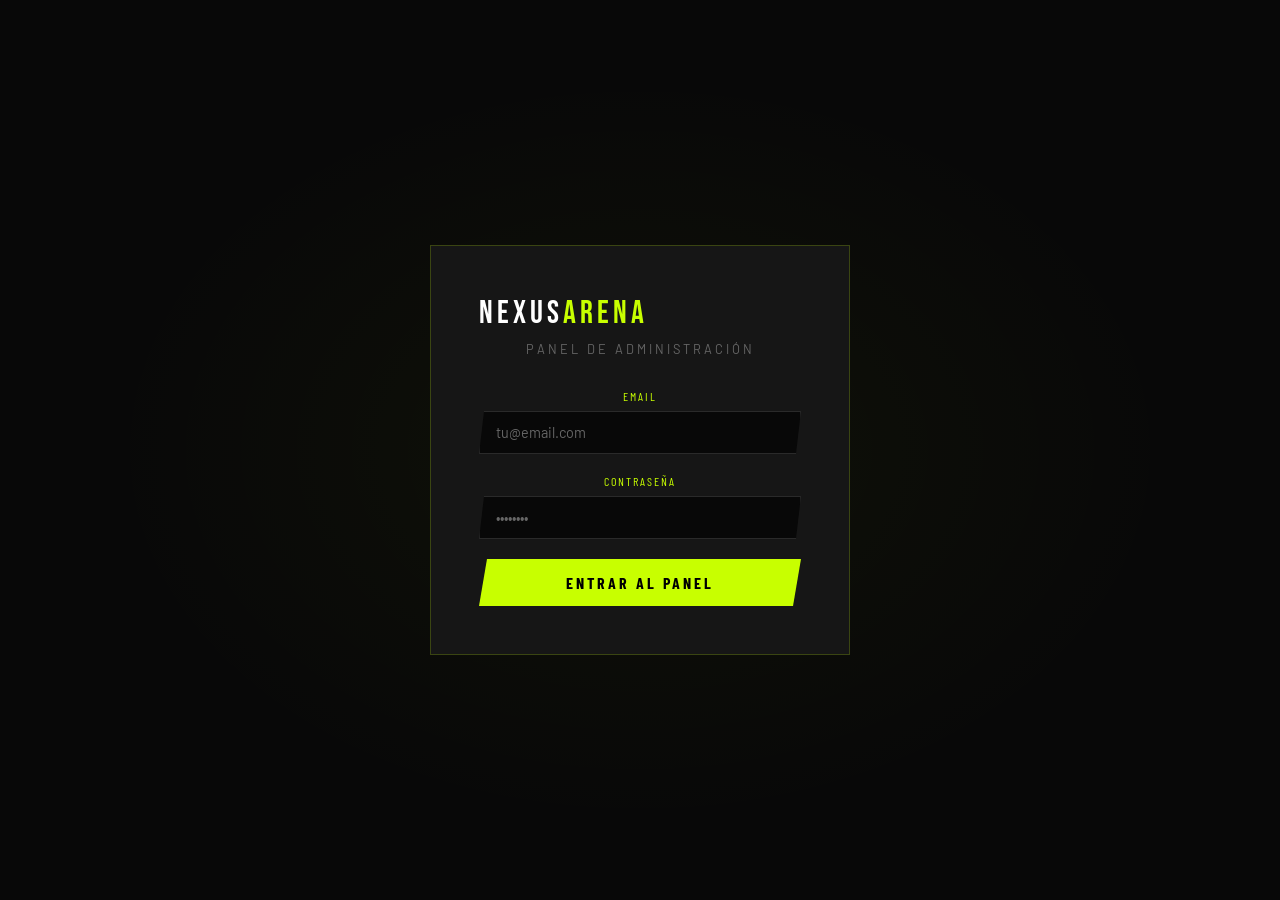
==== commit 5be2fb53: "fix: default jugadores_por_equipo a 1" ====
--- a/admin.html
+++ b/admin.html
@@ -52,6 +52,7 @@
       <a href="#" class="sidebar-link" data-section="temporadas">Temporadas</a>
       <a href="#" class="sidebar-link" data-section="config">Configuracion</a>
       <a href="#" class="sidebar-link" data-section="chat">Chat</a>
+      <a href="#" class="sidebar-link" data-section="modo-prueba" style="color:var(--orange);border:1px solid rgba(255,109,0,0.2);margin-top:8px">&#9881; Modo Prueba</a>
     </nav>
     <div class="sidebar-footer">
       <a href="index.html" target="_blank" class="sidebar-link">Ver página pública</a>
@@ -130,8 +131,20 @@
             <option value="confirmado">Confirmado</option>
             <option value="cancelado">Cancelado</option>
           </select>
-        </div>
-      </div>
+          <button class="btn-admin-primary" id="btnNotificar" onclick="toggleNotificarPanel()" style="display:none">Notificar inscriptos</button>
+        </div>
+      </div>
+
+      <div id="notificarPanel" style="display:none;margin-bottom:2px">
+        <div class="form-card" style="max-width:100%;border-color:rgba(200,255,0,0.25)">
+          <div class="admin-subtitle" style="margin-top:0">Mensaje para inscriptos confirmados</div>
+          <p style="color:var(--muted);font-size:0.82rem;margin-bottom:16px">Se arma con los datos del torneo. Podés editarlo. Cada botón abre WhatsApp con el mensaje listo.</p>
+          <div class="form-group"><label class="form-label">Mensaje (editable)</label><textarea class="form-input form-textarea" id="notificarMensaje" style="height:140px;font-family:monospace;font-size:0.82rem"></textarea></div>
+          <div style="display:flex;gap:10px;align-items:center;margin-bottom:20px;flex-wrap:wrap"><button class="btn-admin-secondary" onclick="regenerarMensaje()">Regenerar mensaje</button><span style="font-size:0.75rem;color:var(--muted)" id="notificarCount"></span></div>
+          <div id="notificarLista" style="display:flex;flex-direction:column;gap:2px"></div>
+        </div>
+      </div>
+
       <div class="table-wrap">
         <table class="admin-table">
           <thead>
@@ -272,13 +285,38 @@
           <div class="form-group" style="margin-bottom:0">
             <label class="form-label">Jugadores por equipo</label>
             <select class="form-input form-select" id="tJugadoresPorEquipo">
-              <option value="1">1 — Individual</option>
+              <option value="1" selected>1 — Individual (Solo)</option>
               <option value="2">2 — Dúo</option>
               <option value="3">3 — Trío</option>
               <option value="4">4 — Cuarteto</option>
-              <option value="5" selected>5 — Quinteto (5v5)</option>
+              <option value="5">5 — Quinteto (5v5)</option>
               <option value="6">6 — Sexteto</option>
             </select>
+          </div>
+        </div>
+
+        <!-- FOTO DEL EQUIPO / JUGADOR -->
+        <div style="margin-top:14px;padding:14px 16px;background:rgba(200,255,0,0.03);border:1px solid rgba(200,255,0,0.12)">
+          <label class="form-label" style="color:var(--acid);font-size:0.75rem;letter-spacing:2px;margin-bottom:8px">
+            FOTO DEL EQUIPO / JUGADOR — para torneos en equipo (5v5, 2v2, etc.)
+          </label>
+          <p style="font-size:0.78rem;color:var(--muted);margin-bottom:10px">
+            URL de la foto o logo del equipo. Usá Imgur, Discord CDN, o cualquier host de imágenes.
+            No se sube el archivo — solo pegás el link directo a la imagen.
+          </p>
+          <div style="display:flex;gap:10px;align-items:center">
+            <input type="text" class="form-input" id="tFotoEquipo"
+              placeholder="https://i.imgur.com/... (URL directa al logo del equipo)"
+              oninput="previewFotoEquipo(this.value)"
+              style="flex:1">
+            <button type="button" class="btn-admin-secondary"
+              onclick="document.getElementById('tFotoEquipo').value='';previewFotoEquipo('')"
+              style="white-space:nowrap">✕ Borrar</button>
+          </div>
+          <div id="fotoEquipoPreview" style="display:none;margin-top:10px;display:flex;align-items:center;gap:12px">
+            <img id="fotoEquipoImg" src="" alt="preview"
+              style="width:56px;height:56px;border-radius:50%;object-fit:cover;border:2px solid var(--acid)">
+            <span style="font-size:0.78rem;color:var(--muted)">Vista previa del logo del equipo</span>
           </div>
         </div>
 
@@ -547,6 +585,46 @@
         </div>
       </div>
 
+      <!-- MÚSICA DE FONDO -->
+      <div class="form-card" style="max-width:760px;margin-bottom:2px">
+        <div class="admin-subtitle">Música de fondo</div>
+        <p style="color:var(--muted);font-size:0.85rem;margin-bottom:20px">
+          Música de fondo que suena automáticamente en la página pública. Subí el MP3 a la carpeta <code style="color:var(--acid)">music/</code> del repo y pegá la ruta acá.
+          Los visitantes <strong style="color:#fff">no ven ningún control</strong> — todo se maneja desde acá.
+        </p>
+        <div class="form-row">
+          <div class="form-group">
+            <label class="form-label">Archivo (ej: <span style="color:var(--acid)">music/background.mp3</span>)</label>
+            <input type="text" class="form-input" id="cfgMusicaArchivo" placeholder="music/background.mp3">
+          </div>
+          <div class="form-group">
+            <label class="form-label">Nombre / título de la pista (solo interno)</label>
+            <input type="text" class="form-input" id="cfgMusicaTitulo" placeholder="FINAL BOSS">
+          </div>
+        </div>
+        <div class="form-row" style="align-items:center">
+          <div class="form-group" style="margin-bottom:0">
+            <label class="form-label">Volumen inicial (0–100) &nbsp;<span id="cfgMusicaVolVal" style="color:var(--acid)">30%</span></label>
+            <input type="range" id="cfgMusicaVolumen" min="0" max="100" value="30"
+              style="width:100%;accent-color:var(--acid);cursor:pointer"
+              oninput="document.getElementById('cfgMusicaVolVal').textContent=this.value+'%'">
+          </div>
+          <div class="form-group" style="margin-bottom:0;display:flex;flex-direction:column;gap:10px">
+            <label class="cfg-toggle" style="margin-bottom:0">
+              <input type="checkbox" id="cfgMusicaActiva" checked>
+              <span>🎵 Música activa (se reproduce al entrar)</span>
+            </label>
+            <label class="cfg-toggle" style="margin-bottom:0">
+              <input type="checkbox" id="cfgMusicaLoop" checked>
+              <span>🔁 Reproducción en loop</span>
+            </label>
+          </div>
+        </div>
+        <div class="form-actions" style="margin-top:16px">
+          <button class="btn-admin-primary" onclick="saveMusica()">Guardar configuración de música</button>
+        </div>
+      </div>
+
       <!-- REGLAS -->
       <div class="form-card" style="max-width:760px;margin-top:2px">
         <div class="admin-subtitle">Reglas del juego</div>
@@ -622,6 +700,27 @@
       </div>
       <p style="color:var(--muted);font-size:0.85rem;margin-bottom:24px">Cada torneo puede pertenecer a una temporada.</p>
       <div id="temporadasList" style="display:flex;flex-direction:column;gap:2px;max-width:600px"></div>
+    </section>
+
+
+    <section class="admin-section" id="section-modo-prueba">
+      <div class="admin-header"><h1 class="admin-title" style="color:var(--orange)">&#9881; Modo Prueba</h1><span style="font-size:0.8rem;color:var(--muted)">Simulá un torneo completo sin afectar datos reales</span></div>
+      <div style="background:rgba(255,109,0,0.08);border:1px solid rgba(255,109,0,0.3);padding:20px 24px;margin-bottom:24px;max-width:760px"><div style="font-family:'Barlow Condensed',sans-serif;font-size:1rem;letter-spacing:2px;color:var(--orange);margin-bottom:8px">AVISO</div><p style="color:var(--text);font-size:0.85rem;line-height:1.7;margin:0">Todo lo que se genere acá queda marcado con <code style="color:var(--orange)">test_mode:true</code>. El botón Limpiar borra solo esos datos. Los datos reales no se tocan.</p></div>
+      <div class="form-card" style="max-width:760px;margin-bottom:2px">
+        <div class="admin-subtitle">Paso 1 — Configurar</div>
+        <div class="form-row"><div class="form-group"><label class="form-label">Nombre del torneo</label><input type="text" class="form-input" id="mpNombre" value="TEST — Wild Rift Prueba"></div><div class="form-group"><label class="form-label">Cantidad de bots</label><select class="form-select" id="mpCantBots"><option value="4">4 jugadores</option><option value="8" selected>8 jugadores</option><option value="16">16 jugadores</option></select></div></div>
+        <div class="form-row"><div class="form-group"><label class="form-label">Precio</label><select class="form-select" id="mpPrecio"><option value="0">Gratis</option><option value="500" selected>$500</option><option value="1000">$1000</option></select></div><div class="form-group"><label class="form-label">Plataforma</label><select class="form-select" id="mpPlataforma"><option value="mobile">Mobile</option><option value="console">Consola</option><option value="pc">PC</option></select></div></div>
+        <div class="form-actions"><button class="btn-admin-primary" style="background:var(--orange);clip-path:polygon(7px 0%,100% 0%,calc(100% - 7px) 100%,0% 100%)" onclick="mpCrearTorneo()">Crear torneo de prueba</button></div>
+      </div>
+      <div class="form-card" style="max-width:760px;margin-bottom:2px"><div class="admin-subtitle">Estado</div><div id="mpLog" style="font-family:monospace;font-size:0.8rem;color:var(--muted);line-height:2;min-height:60px">Todavía no iniciaste ninguna prueba.</div><div style="display:flex;gap:16px;flex-wrap:wrap;margin-top:12px" id="mpLinks"></div></div>
+      <div class="form-card" id="mpBracketCard" style="max-width:760px;margin-bottom:2px;display:none">
+        <div class="admin-subtitle">Paso 2 — Bracket</div>
+        <p style="color:var(--muted);font-size:0.85rem;margin-bottom:20px">Marcá ganadores manualmente o simulá aleatorio.</p>
+        <div id="mpBracketContent"></div>
+        <div class="form-actions" style="margin-top:20px"><button class="btn-admin-secondary" onclick="mpSimularAleatorio()">Simular aleatorio</button><button class="btn-admin-primary" style="background:var(--orange);clip-path:polygon(7px 0%,100% 0%,calc(100% - 7px) 100%,0% 100%)" onclick="mpFinalizarTorneo()">Finalizar y asignar puntos</button></div>
+      </div>
+      <div class="form-card" id="mpResultadosCard" style="max-width:760px;margin-bottom:2px;display:none"><div class="admin-subtitle">Paso 3 — Resultados</div><div id="mpResultadosContent"></div><div class="form-actions" style="margin-top:20px"><button class="btn-admin-secondary" onclick="showSection('ranking')">Ver ranking</button><button class="btn-admin-secondary" onclick="showSection('galardones')">Ver Hall of Fame</button><button class="btn-admin-secondary" onclick="window.open('index.html','_blank')">Ver página pública</button></div></div>
+      <div class="form-card" style="max-width:760px;border-color:rgba(255,23,68,0.2)"><div class="admin-subtitle" style="color:var(--red)">Limpiar datos de prueba</div><p style="color:var(--muted);font-size:0.85rem;margin-bottom:16px">Borra solo los documentos con test_mode:true.</p><div id="mpLimpiezaLog" style="font-size:0.8rem;color:var(--muted);margin-bottom:16px;min-height:20px"></div><div class="form-actions"><button class="btn-danger" onclick="mpLimpiar()">Limpiar todo lo de prueba</button></div></div>
     </section>
 
   </main>
--- a/css/styles.css
+++ b/css/styles.css
@@ -43,7 +43,7 @@
   align-items: center;
   justify-content: space-between;
   padding: 18px 6vw;
-  background: rgba(8,8,8,0.9);
+  background: rgba(8,8,8,0.95);
   backdrop-filter: blur(12px);
   border-bottom: 1px solid rgba(200,255,0,0.1);
   transition: padding 0.3s;
@@ -57,13 +57,15 @@
   letter-spacing: 4px;
   color: #fff;
   text-decoration: none;
+  display: flex;
+  align-items: center;
 }
 
 .logo span { color: var(--acid); }
 
 .nav-links {
   display: flex;
-  gap: 32px;
+  gap: 28px;
   list-style: none;
 }
 
@@ -75,9 +77,26 @@
   letter-spacing: 2px;
   text-transform: uppercase;
   transition: color 0.2s;
+  position: relative;
 }
 
 .nav-links a:hover { color: var(--acid); }
+
+.nav-links a.active { color: var(--acid); }
+
+.nav-links a.active::after {
+  content: '';
+  position: absolute;
+  bottom: -4px; left: 0; right: 0;
+  height: 2px;
+  background: var(--acid);
+}
+
+.nav-right {
+  display: flex;
+  align-items: center;
+  gap: 12px;
+}
 
 .nav-cta {
   background: var(--acid);
@@ -95,6 +114,76 @@
 }
 
 .nav-cta:hover { background: #fff; }
+
+/* ── HAMBURGUESA MOBILE ── */
+.nav-hamburger {
+  display: none;
+  flex-direction: column;
+  justify-content: center;
+  gap: 5px;
+  background: none;
+  border: 1px solid rgba(200,255,0,0.2);
+  padding: 8px 10px;
+  cursor: pointer;
+  width: 40px;
+  height: 40px;
+}
+
+.nav-hamburger span {
+  display: block;
+  width: 20px;
+  height: 2px;
+  background: var(--acid);
+  transition: all 0.25s;
+  transform-origin: center;
+}
+
+.nav-hamburger.open span:nth-child(1) { transform: translateY(7px) rotate(45deg); }
+.nav-hamburger.open span:nth-child(2) { opacity: 0; }
+.nav-hamburger.open span:nth-child(3) { transform: translateY(-7px) rotate(-45deg); }
+
+/* ── MENÚ MOBILE ── */
+.nav-mobile {
+  display: none;
+  position: fixed;
+  top: 64px; left: 0; right: 0;
+  background: rgba(8,8,8,0.98);
+  border-bottom: 1px solid rgba(200,255,0,0.15);
+  z-index: 99;
+  padding: 20px 6vw 24px;
+  transform: translateY(-10px);
+  opacity: 0;
+  transition: all 0.25s ease;
+  pointer-events: none;
+}
+
+.nav-mobile.open {
+  transform: translateY(0);
+  opacity: 1;
+  pointer-events: all;
+}
+
+.nav-mobile ul {
+  list-style: none;
+  display: flex;
+  flex-direction: column;
+  gap: 0;
+}
+
+.nav-mobile ul li a {
+  display: block;
+  padding: 13px 0;
+  color: var(--muted);
+  text-decoration: none;
+  font-family: 'Barlow Condensed', sans-serif;
+  font-size: 1.1rem;
+  letter-spacing: 2px;
+  text-transform: uppercase;
+  border-bottom: 1px solid rgba(255,255,255,0.05);
+  transition: color 0.2s;
+}
+
+.nav-mobile ul li a:hover { color: var(--acid); }
 
 /* ── HERO ── */
 .hero {
@@ -806,7 +895,7 @@
 /* ── FOOTER ── */
 footer {
   background: #000;
-  padding: 48px 6vw 32px;
+  padding: 56px 6vw 32px;
   border-top: 1px solid var(--gray);
 }
 
@@ -815,15 +904,41 @@
   justify-content: space-between;
   align-items: flex-start;
   margin-bottom: 48px;
-  gap: 32px;
+  gap: 40px;
   flex-wrap: wrap;
 }
 
 .footer-brand .logo { font-size: 1.8rem; }
-.footer-tagline { font-size: 0.8rem; color: var(--muted); margin-top: 8px; max-width: 240px; line-height: 1.5; }
+.footer-tagline { font-size: 0.8rem; color: var(--muted); margin-top: 10px; max-width: 240px; line-height: 1.6; }
+
+/* Iconos redes sociales */
+.footer-socials {
+  display: flex;
+  gap: 8px;
+  margin-top: 20px;
+  flex-wrap: wrap;
+}
+
+.footer-social-btn {
+  display: flex;
+  align-items: center;
+  justify-content: center;
+  width: 36px;
+  height: 36px;
+  border: 1px solid var(--gray);
+  color: var(--muted);
+  text-decoration: none;
+  transition: all 0.2s;
+}
+
+.footer-social-btn:hover {
+  border-color: var(--acid);
+  color: var(--acid);
+  background: rgba(200,255,0,0.06);
+}
 
 .footer-links h4 { font-family: 'Barlow Condensed', sans-serif; font-size: 0.75rem; letter-spacing: 3px; text-transform: uppercase; color: var(--acid); margin-bottom: 16px; }
-.footer-links ul { list-style: none; display: flex; flex-direction: column; gap: 8px; }
+.footer-links ul { list-style: none; display: flex; flex-direction: column; gap: 10px; }
 .footer-links a { font-size: 0.85rem; color: var(--muted); text-decoration: none; transition: color 0.2s; }
 .footer-links a:hover { color: var(--text); }
 
@@ -843,7 +958,10 @@
 /* ── RESPONSIVE ── */
 @media (max-width: 768px) {
   /* Nav */
-  .nav-links, .nav-cta { display: none; }
+  .nav-links { display: none; }
+  .nav-cta { display: none; }
+  .nav-hamburger { display: flex; }
+  .nav-mobile { display: block; }
   .nav { padding: 14px 5vw; }
 
   /* Hero */
@@ -885,9 +1003,10 @@
   section { padding-left: 5vw !important; padding-right: 5vw !important; }
 
   /* Footer */
-  .footer-top { flex-direction: column; gap: 24px; }
+  .footer-top { flex-direction: column; gap: 32px; }
   .footer-bottom { flex-direction: column; gap: 8px; text-align: center; }
-  .footer-note { text-align: center; }
+  .footer-note { text-align: center; max-width: 100%; }
+  .footer-socials { justify-content: flex-start; }
 
   /* Streaming */
   .streaming-coming { flex-direction: column; gap: 16px; }
